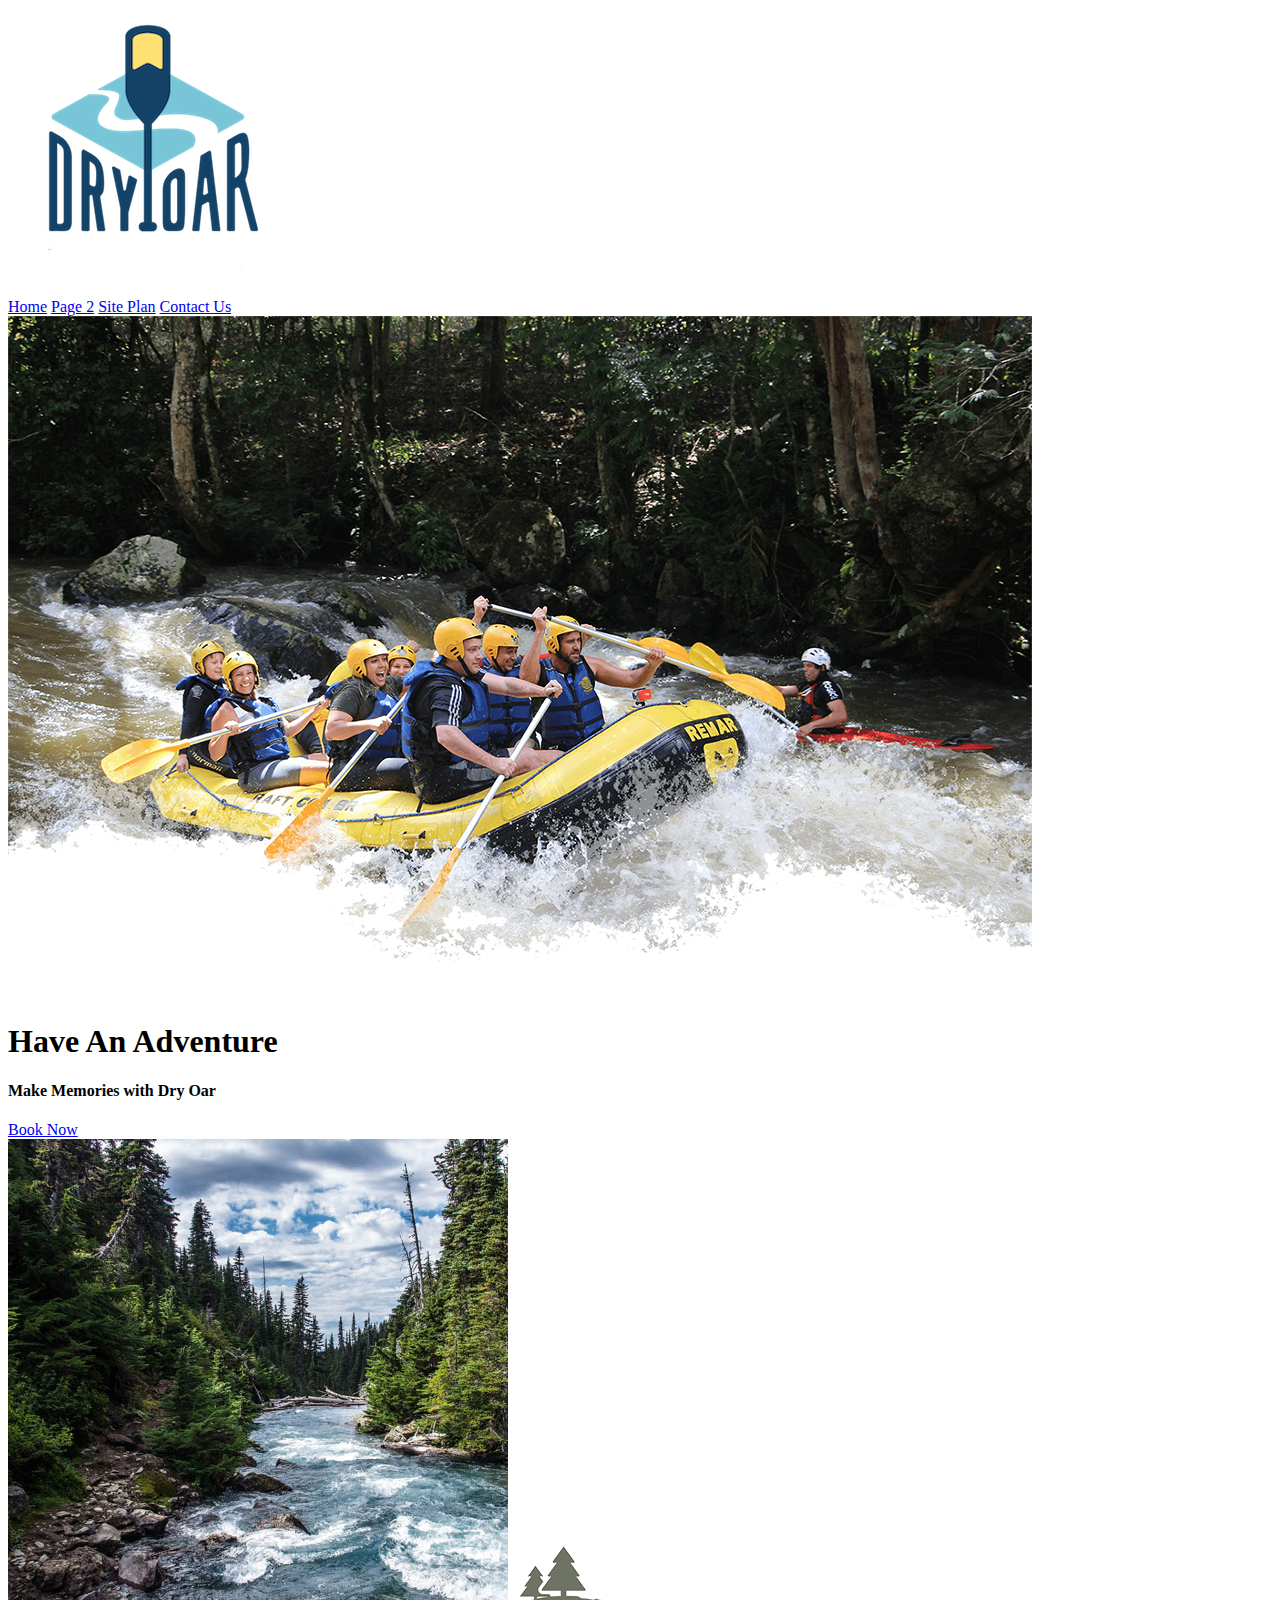
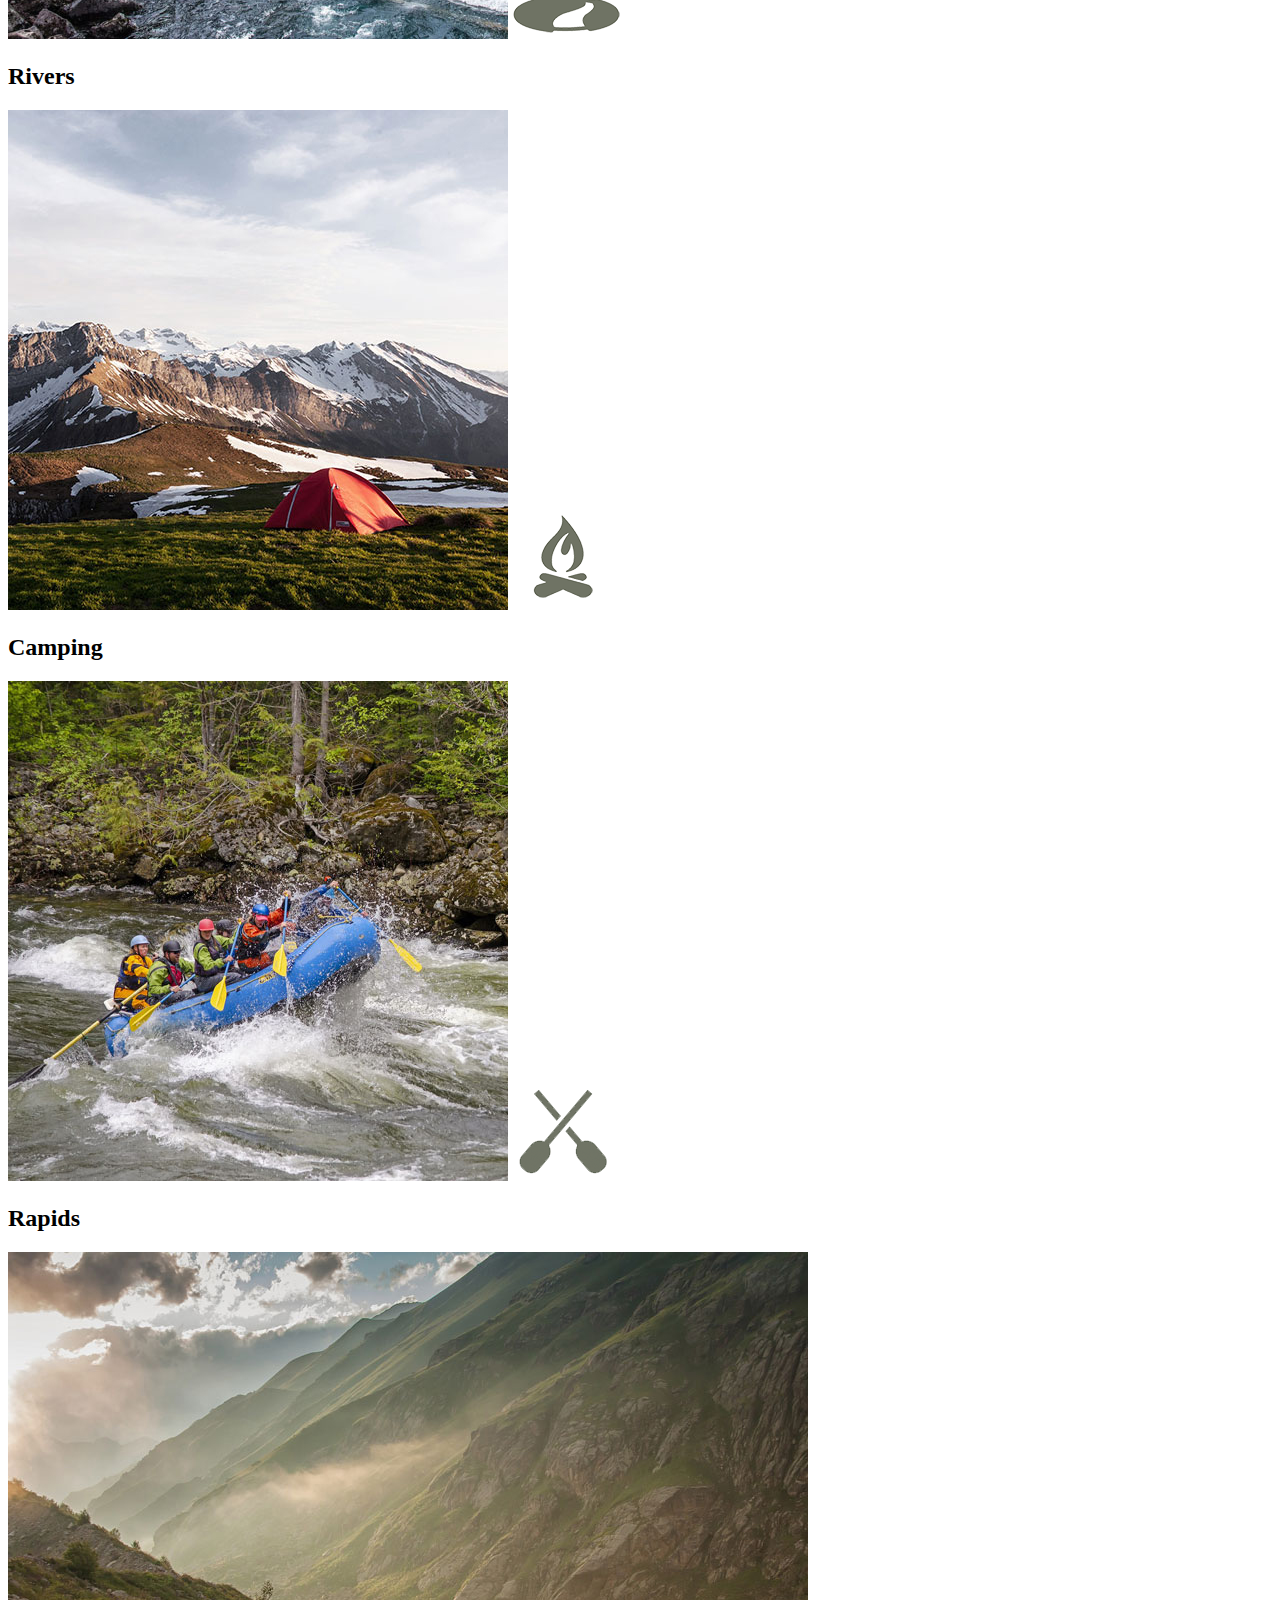
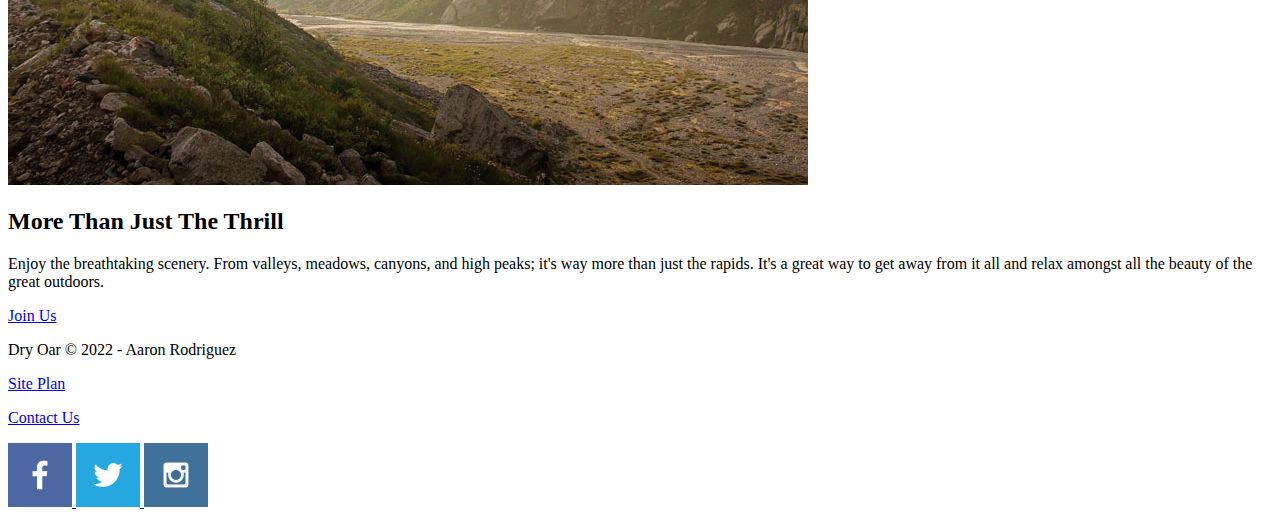
==== index.html @ 536ec054 "css added" ====
<!DOCTYPE html>
<html lang="en">
<head>
    <meta charset="UTF-8">
    <meta http-equiv="X-UA-Compatible" content="IE=edge">
    <meta name="viewport" content="width=device-width, initial-scale=1.0">
    <title>Whitewater Rafting Vacations | Dry Oar Boating | Home</title>
    <link rel="stylesheet" href="styles/style.css">
</head>
<body>
    <header>
        <a id="logo.link" href="index.html">
            <img class="logo" src="wwr/images/logo.png" alt="Dry Oar Logo">
        </a>
        <nav>
            <a href="index.html">Home</a>
            <a href="#">Page 2</a>
            <a href="site-planning-rafting.html">Site Plan</a>
            <a href="contactus.html">Contact Us</a>
        </nav>
    </header>
    <div id="hero">
        <div id="hero-box">
            <img id="hero-img" src="wwr/images/hero.png" alt="People enjoy rafting">
        </div>
        <section id="hero-msg">
            <h1 class="home-title">Have An Adventure</h1>
            <h4>Make Memories with Dry Oar</h4>
            <div class="button-box">
                <a class="book" href="contactus.html">Book Now</a>
            </div>
        </section>
    </div>
    <main class="home-grid">
        <section class="rivers-card">
            <img class="card-img" src="/wwr/images/rivers.jpg">
            <img class="icon" src="wwr/images/river_icon.png">
            <h2>Rivers</h2>
        </section>
        <section class="camping-card">
            <img class="card-img" src="wwr/images/camping.jpg" alt="tent in mountains">
            <img class="icon" src="wwr/images/fire_icon.png" alt="fire icon">
            <h2>Camping</h2>
        </section>
        <section class="rapids-card">
            <img class="card-img" src="wwr/images/rapids.jpg" alt="rafting boat">
            <img class="icon" src="wwr/images/oars.png" alt="oars icon">
            <h2>Rapids</h2>
        </section>
        <img class="mountains" src="wwr/images/mountains.jpg" alt="Misty mountains">
    <section class="msg">
        <h2>More Than Just The Thrill</h2>
        <p>Enjoy the breathtaking scenery. From valleys, meadows, canyons, and high peaks; it's way more than just the rapids. It's a great way to get away from it all and relax amongst all the beauty of the great outdoors. </p>
        <a class='join' href="rivers.html">Join Us</a>
    </section>
    </main>
    <footer>
        <p>Dry Oar &copy; 2022 - Aaron Rodriguez</p>
        <p><a href="site-plan-rafting.html">Site Plan</a></p>
        <p><a href="contactus.html">Contact Us</a></p>
        <div class="social">
            <a href="https://facebook.com" target="_blank">
                <img src="wwr/images/facebook.png" alt="fb icon">
            </a>
            <a href="https://twitter.com" target="_blank">
                <img src="wwr/images/twitter.png" alt="twitter icon">
            </a>
            <a href="https://instagram.com" target="_blank">
                <img src="wwr/images/instagram.png" alt="instagram icon">
            </a>
        </div>
    </footer>
    
</body>
</html>

<!-- random text-->
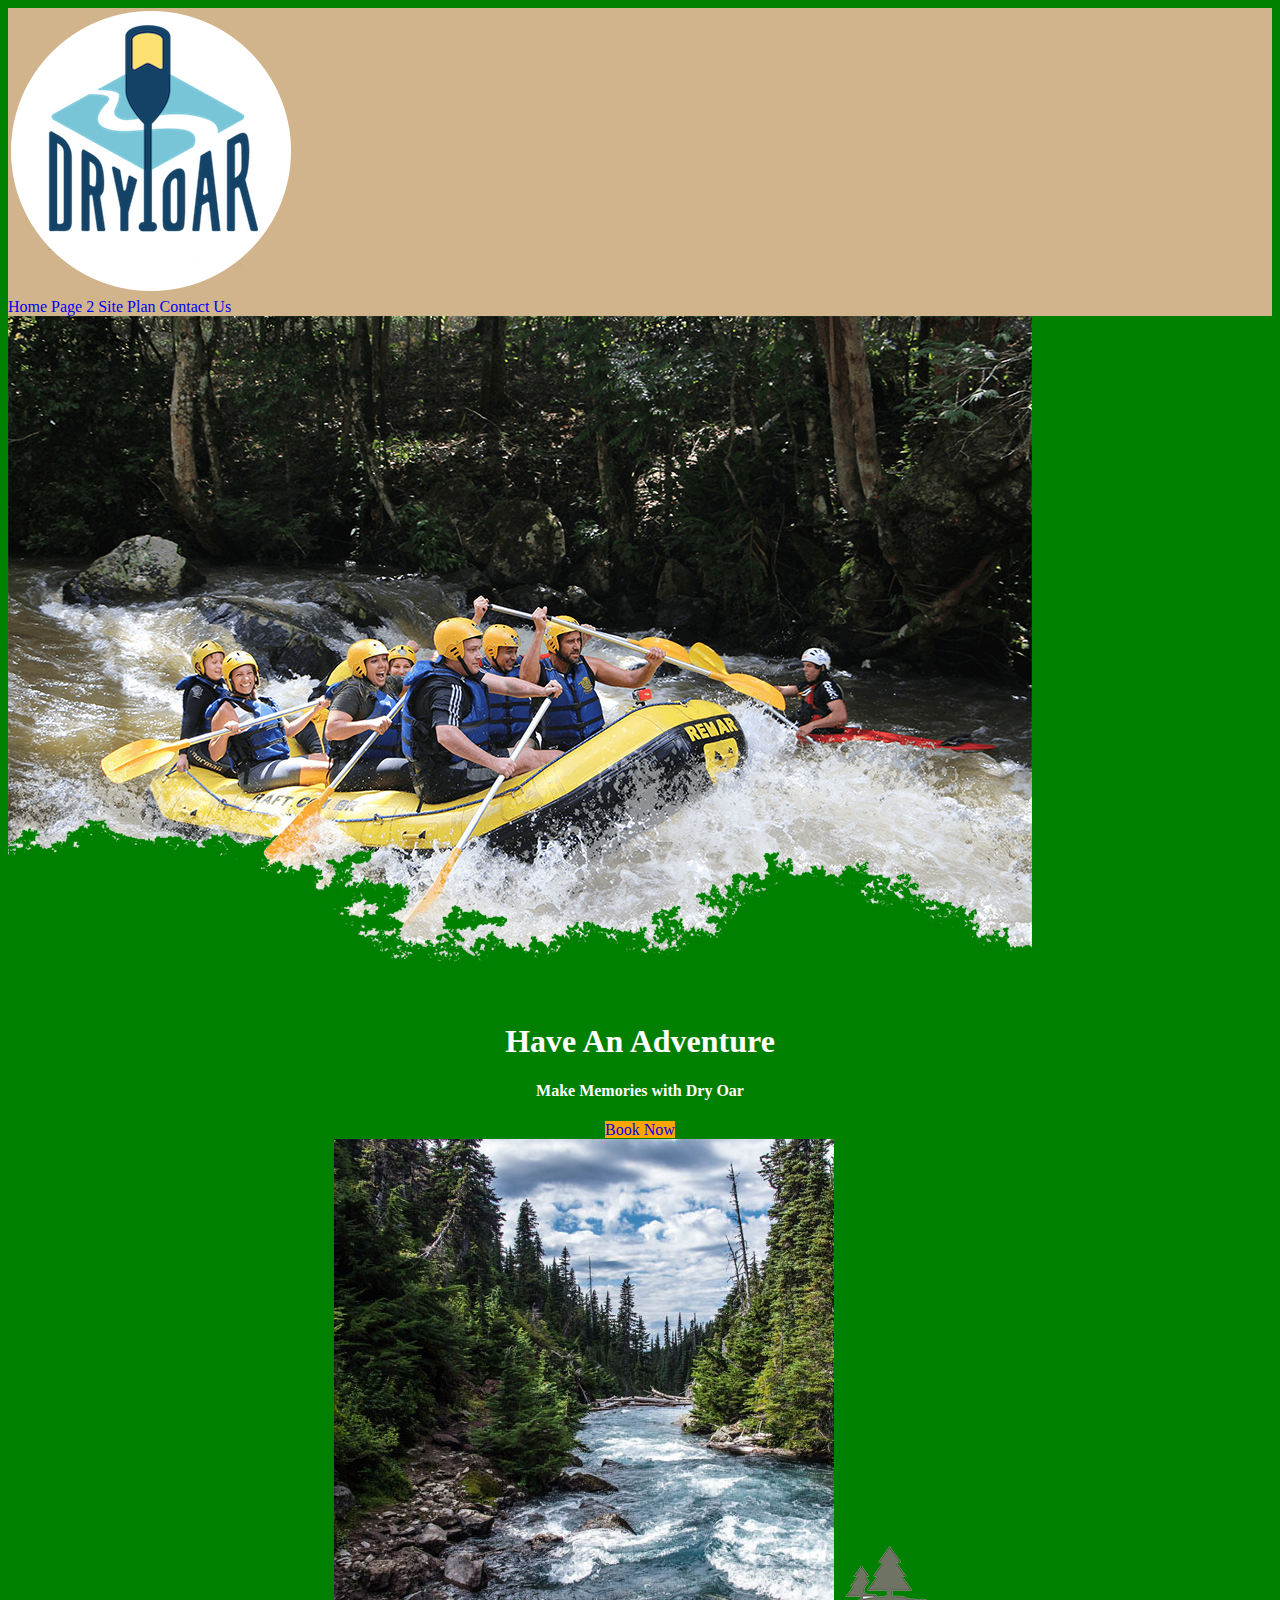
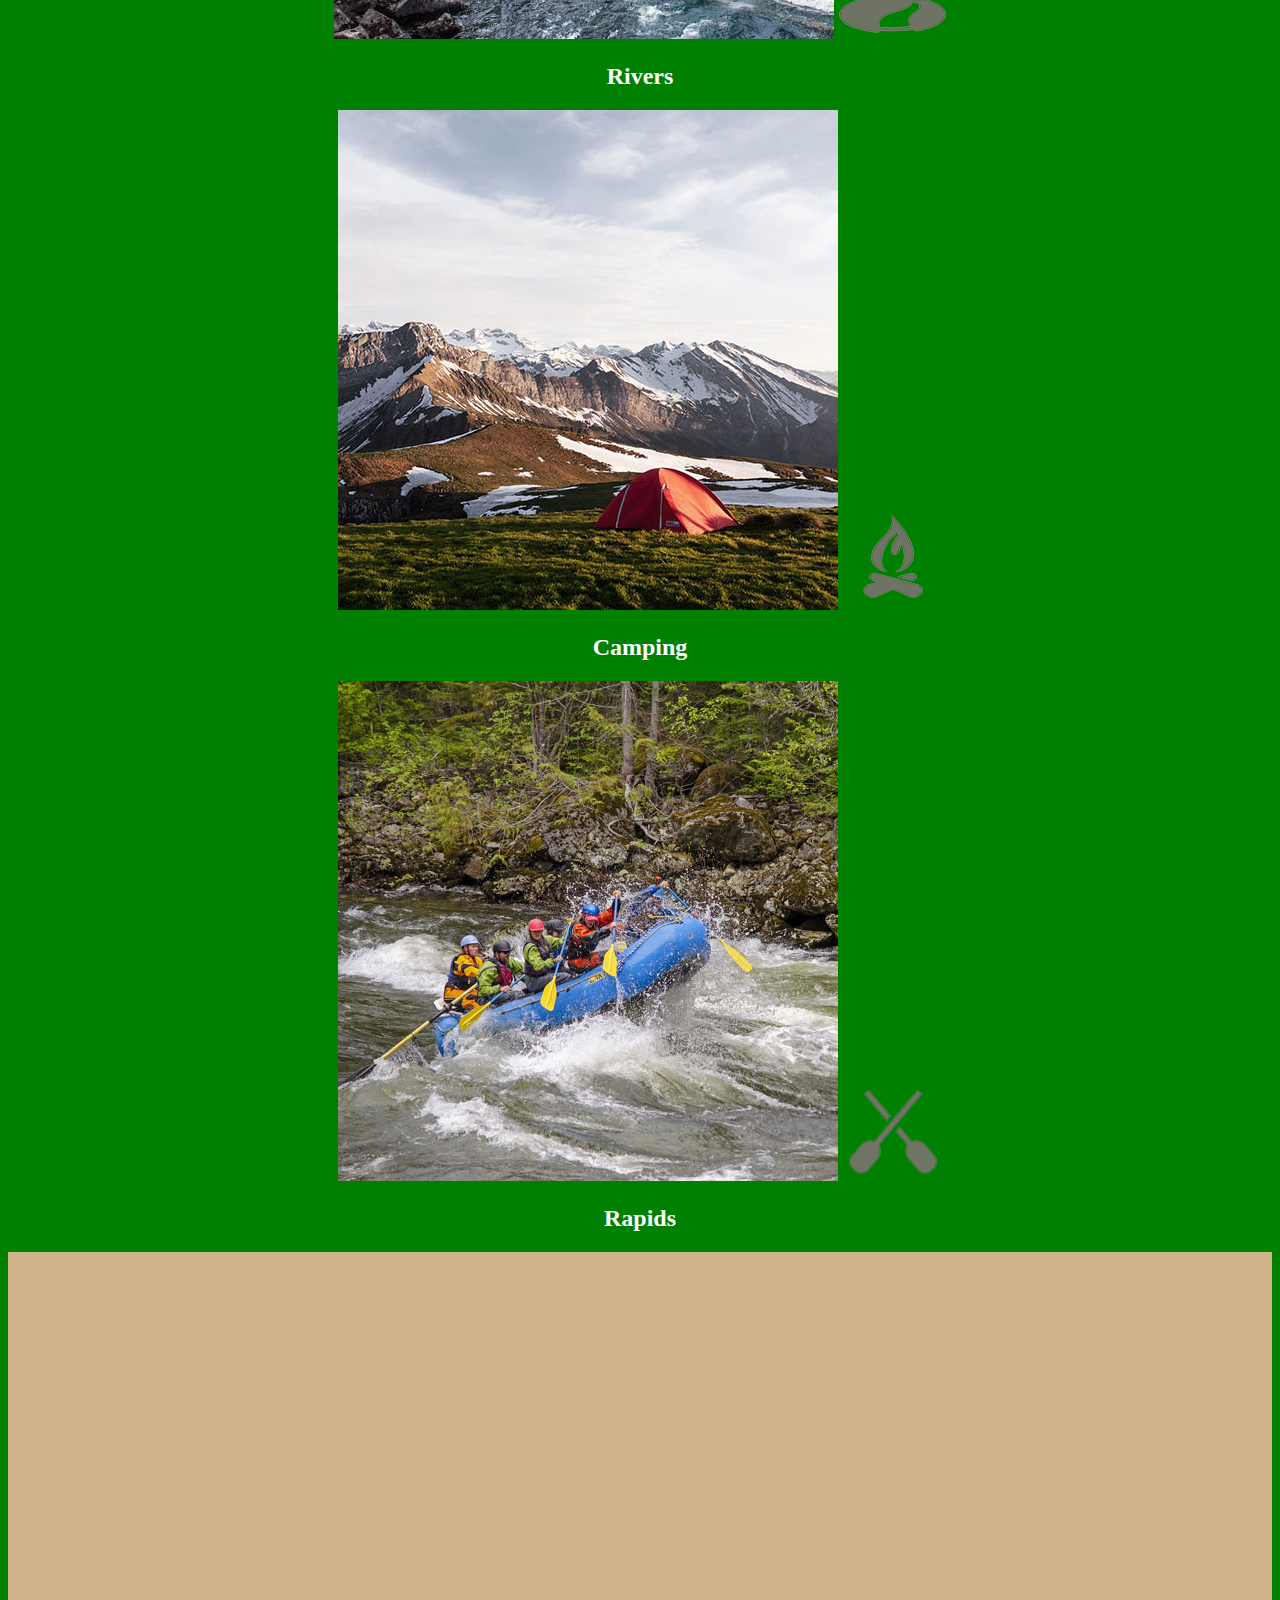
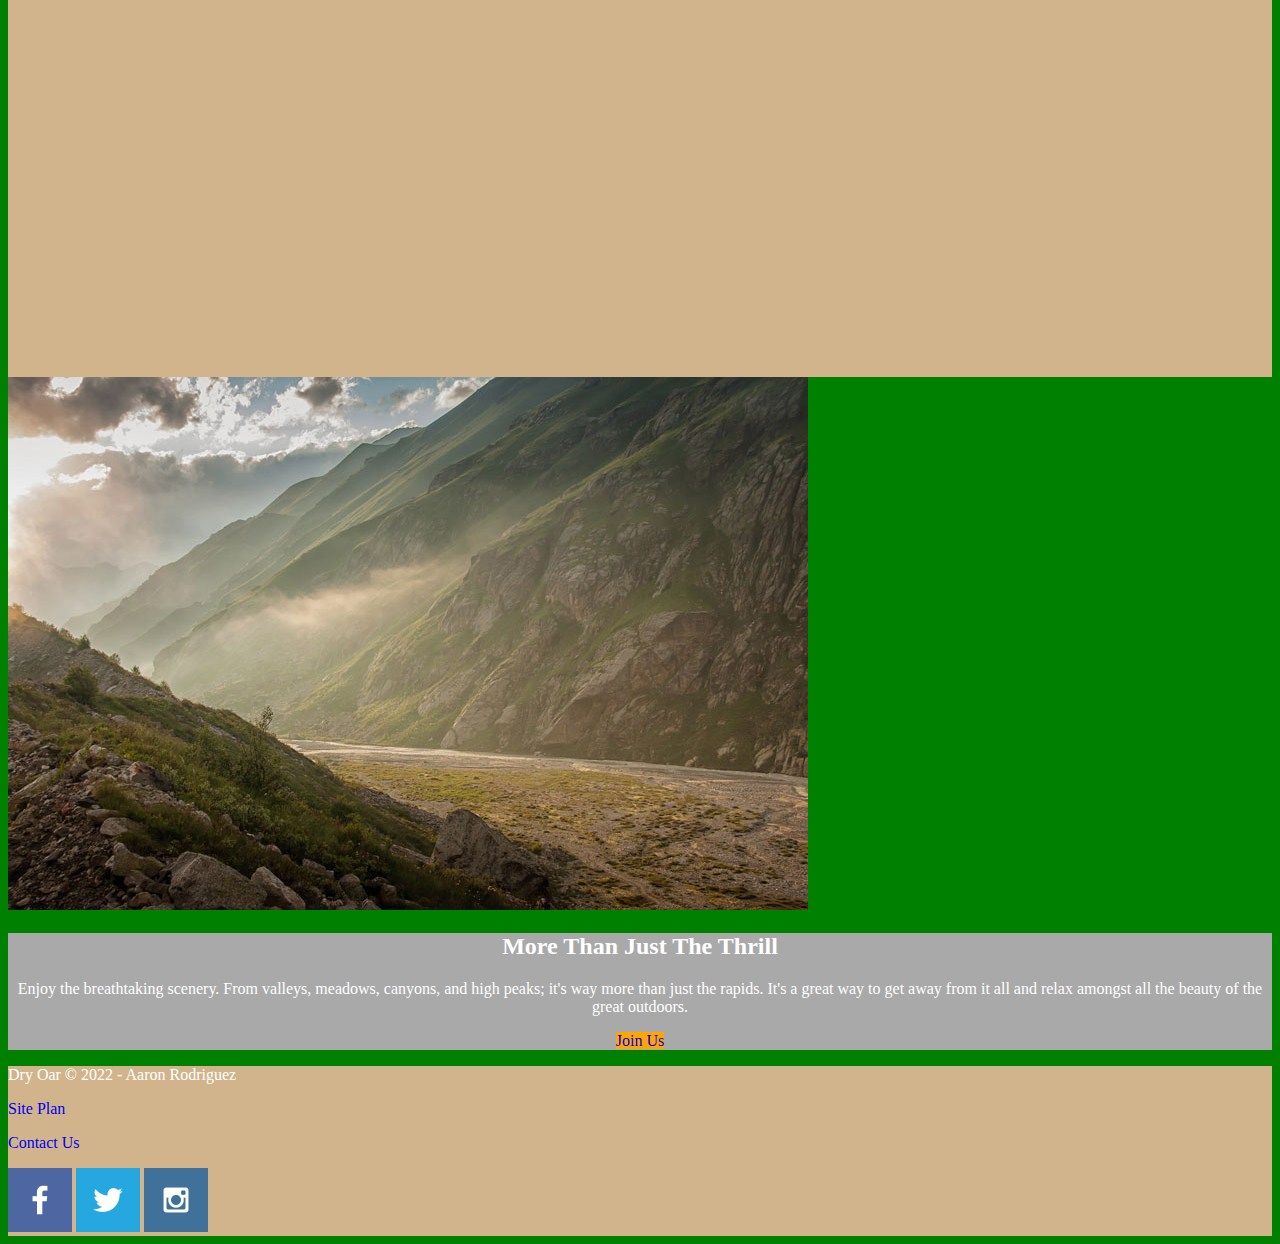
==== commit f09de7b0: "css referencing" ====
--- a/index.html
+++ b/index.html
@@ -5,72 +5,74 @@
     <meta http-equiv="X-UA-Compatible" content="IE=edge">
     <meta name="viewport" content="width=device-width, initial-scale=1.0">
     <title>Whitewater Rafting Vacations | Dry Oar Boating | Home</title>
-    <link rel="stylesheet" href="styles/style.css">
+    <link rel="stylesheet" href="wwr/styles/style.css">
 </head>
 <body>
-    <header>
-        <a id="logo.link" href="index.html">
-            <img class="logo" src="wwr/images/logo.png" alt="Dry Oar Logo">
-        </a>
-        <nav>
-            <a href="index.html">Home</a>
-            <a href="#">Page 2</a>
-            <a href="site-planning-rafting.html">Site Plan</a>
-            <a href="contactus.html">Contact Us</a>
-        </nav>
-    </header>
-    <div id="hero">
-        <div id="hero-box">
-            <img id="hero-img" src="wwr/images/hero.png" alt="People enjoy rafting">
+    <div id="content">
+        <header>
+            <a id="logo.link" href="index.html">
+                <img class="logo" src="wwr/images/logo.png" alt="Dry Oar Logo">
+            </a>
+            <nav>
+                <a href="index.html">Home</a>
+                <a href="#">Page 2</a>
+                <a href="site-planning-rafting.html">Site Plan</a>
+                <a href="contactus.html">Contact Us</a>
+            </nav>
+        </header>
+        <div id="hero">
+            <div id="hero-box">
+                <img id="hero-img" src="wwr/images/hero.png" alt="People enjoy rafting">
+            </div>
+            <section id="hero-msg">
+                <h1 class="home-title">Have An Adventure</h1>
+                <h4>Make Memories with Dry Oar</h4>
+                <div class="button-box">
+                    <a class="book" href="contactus.html">Book Now</a>
+                </div>
+            </section>
         </div>
-        <section id="hero-msg">
-            <h1 class="home-title">Have An Adventure</h1>
-            <h4>Make Memories with Dry Oar</h4>
-            <div class="button-box">
-                <a class="book" href="contactus.html">Book Now</a>
+        <main class="home-grid">
+            <section class="rivers-card">
+                <img class="card-img" src="/wwr/images/rivers.jpg">
+                <img class="icon" src="wwr/images/river_icon.png">
+                <h2>Rivers</h2>
+            </section>
+            <section class="camping-card">
+                <img class="card-img" src="wwr/images/camping.jpg" alt="tent in mountains">
+                <img class="icon" src="wwr/images/fire_icon.png" alt="fire icon">
+                <h2>Camping</h2>
+            </section>
+            <section class="rapids-card">
+                <img class="card-img" src="wwr/images/rapids.jpg" alt="rafting boat">
+                <img class="icon" src="wwr/images/oars.png" alt="oars icon">
+                <h2>Rapids</h2>
+            </section>
+            <div id ="background"></div>
+            <img class="mountains" src="wwr/images/mountains.jpg" alt="Misty mountains">
+        <section class="msg">
+            <h2>More Than Just The Thrill</h2>
+            <p>Enjoy the breathtaking scenery. From valleys, meadows, canyons, and high peaks; it's way more than just the rapids. It's a great way to get away from it all and relax amongst all the beauty of the great outdoors. </p>
+            <a class='join' href="rivers.html">Join Us</a>
+        </section>
+        </main>
+        <footer>
+            <p>Dry Oar &copy; 2022 - Aaron Rodriguez</p>
+            <p><a href="site-plan-rafting.html">Site Plan</a></p>
+            <p><a href="contactus.html">Contact Us</a></p>
+            <div class="social">
+                <a href="https://facebook.com" target="_blank">
+                    <img src="wwr/images/facebook.png" alt="fb icon">
+                </a>
+                <a href="https://twitter.com" target="_blank">
+                    <img src="wwr/images/twitter.png" alt="twitter icon">
+                </a>
+                <a href="https://instagram.com" target="_blank">
+                    <img src="wwr/images/instagram.png" alt="instagram icon">
+                </a>
             </div>
-        </section>
-    </div>
-    <main class="home-grid">
-        <section class="rivers-card">
-            <img class="card-img" src="/wwr/images/rivers.jpg">
-            <img class="icon" src="wwr/images/river_icon.png">
-            <h2>Rivers</h2>
-        </section>
-        <section class="camping-card">
-            <img class="card-img" src="wwr/images/camping.jpg" alt="tent in mountains">
-            <img class="icon" src="wwr/images/fire_icon.png" alt="fire icon">
-            <h2>Camping</h2>
-        </section>
-        <section class="rapids-card">
-            <img class="card-img" src="wwr/images/rapids.jpg" alt="rafting boat">
-            <img class="icon" src="wwr/images/oars.png" alt="oars icon">
-            <h2>Rapids</h2>
-        </section>
-        <img class="mountains" src="wwr/images/mountains.jpg" alt="Misty mountains">
-    <section class="msg">
-        <h2>More Than Just The Thrill</h2>
-        <p>Enjoy the breathtaking scenery. From valleys, meadows, canyons, and high peaks; it's way more than just the rapids. It's a great way to get away from it all and relax amongst all the beauty of the great outdoors. </p>
-        <a class='join' href="rivers.html">Join Us</a>
-    </section>
-    </main>
-    <footer>
-        <p>Dry Oar &copy; 2022 - Aaron Rodriguez</p>
-        <p><a href="site-plan-rafting.html">Site Plan</a></p>
-        <p><a href="contactus.html">Contact Us</a></p>
-        <div class="social">
-            <a href="https://facebook.com" target="_blank">
-                <img src="wwr/images/facebook.png" alt="fb icon">
-            </a>
-            <a href="https://twitter.com" target="_blank">
-                <img src="wwr/images/twitter.png" alt="twitter icon">
-            </a>
-            <a href="https://instagram.com" target="_blank">
-                <img src="wwr/images/instagram.png" alt="instagram icon">
-            </a>
-        </div>
-    </footer>
-    
+        </footer>
+    </div> 
 </body>
 </html>
 
--- a/wwr/styles/style.css
+++ b/wwr/styles/style.css
@@ -0,0 +1,74 @@
+
+
+
+
+#content {
+    max-width: 1600px;
+    margin: 0 auto;
+
+}
+
+nav a {
+    text-align: center;
+    text-decoration: none;
+}
+
+#hero-msg h1 {
+    text-align: center;
+}
+
+#hero-msg h4 {
+    text-align: center;
+}
+
+.button-box {
+    text-align: center;
+}
+
+main section {
+    text-align: center;
+}
+
+#background {
+    height: 725px;
+    background-color: tan;
+}
+
+body {
+    background-color: green;
+    color: white;
+}
+
+header {
+    background-color: tan;
+}
+
+nav a:hover {
+    background-color: brown;
+}
+
+.book, .join {
+    background-color: orange;
+    text-decoration: none;
+}
+
+.book:hover, .join:hover {
+    background-color: yellow;
+}
+
+.msg {
+    background-color: darkgrey;
+}
+
+footer {
+    background-color: tan;
+}
+
+footer a {
+    text-decoration: none;
+}
+
+footer p a:hover {
+    text-decoration: underline;
+}
+
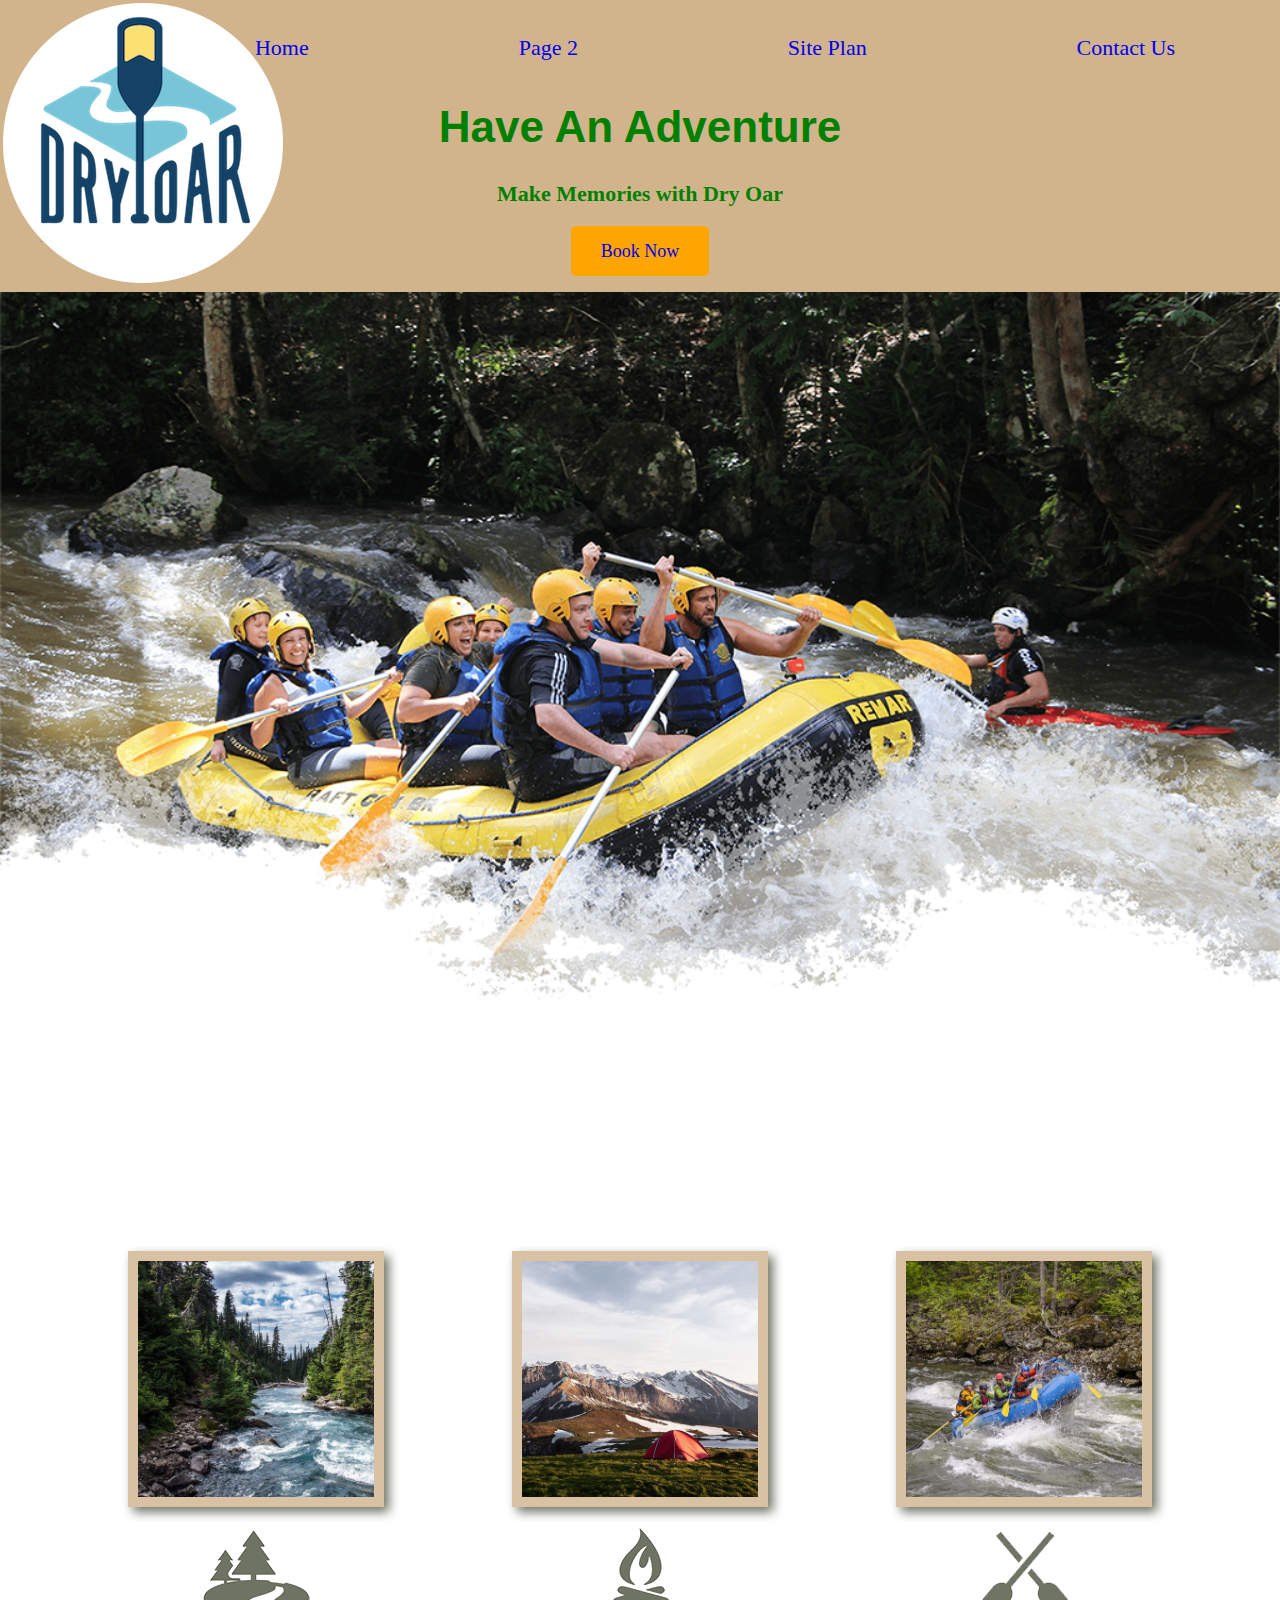
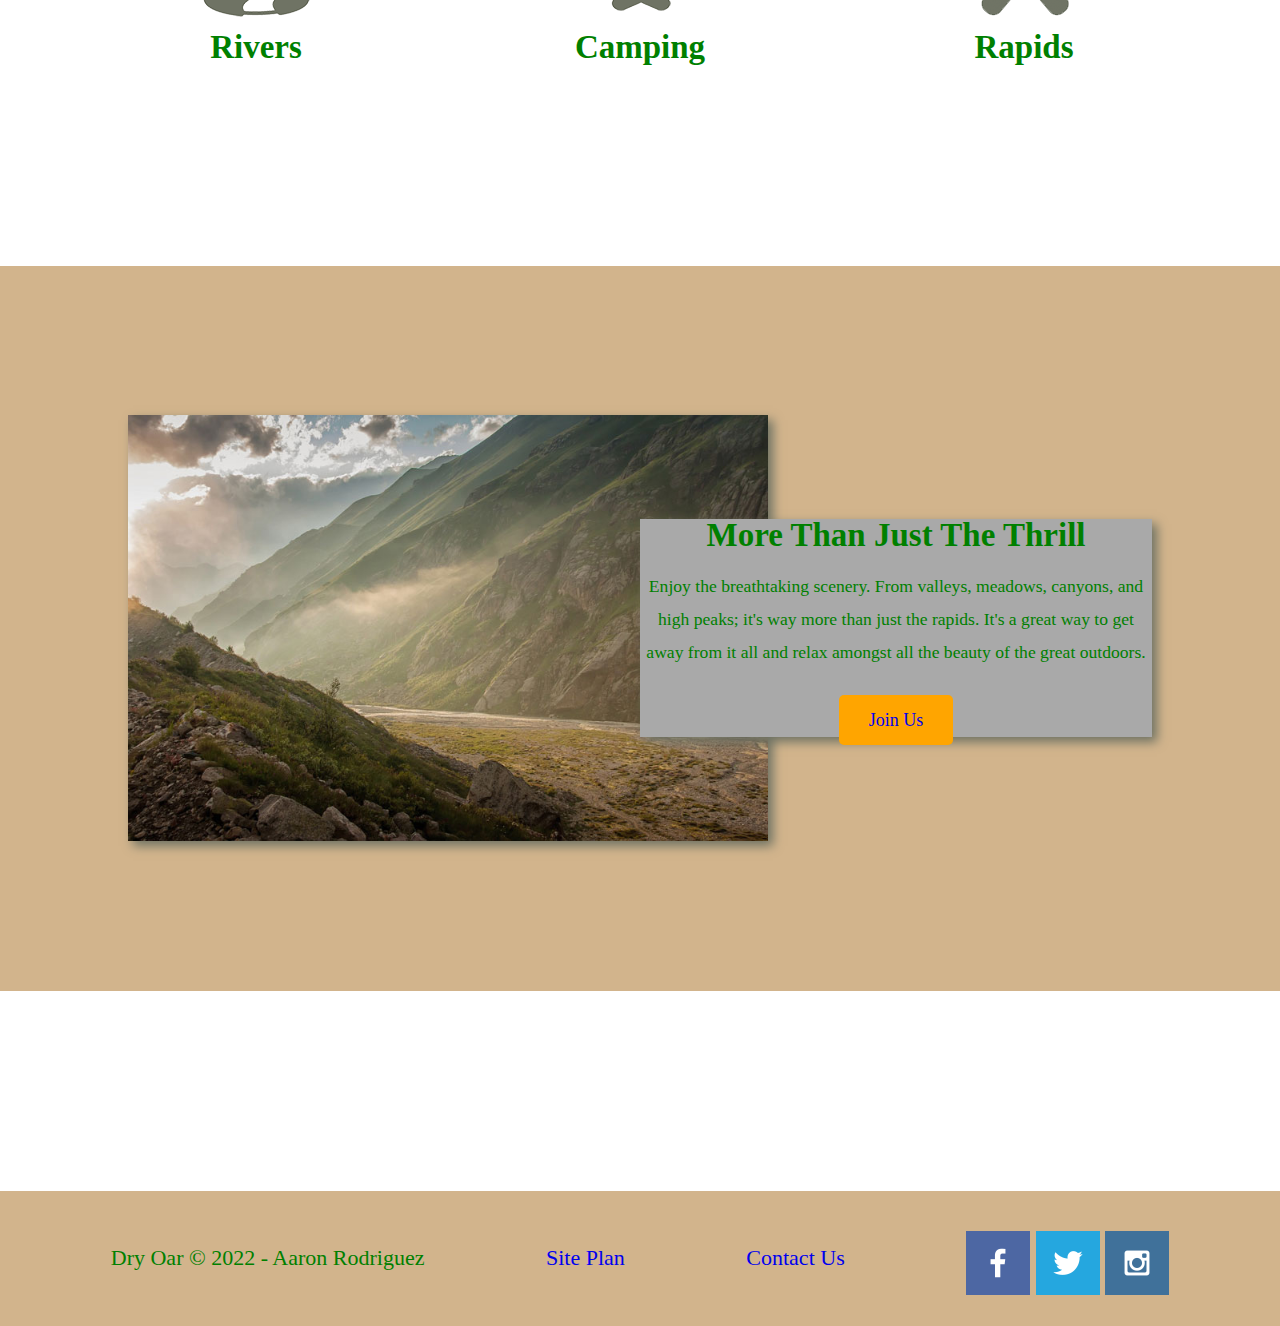
==== commit 31e394ce: "finishing touches for css" ====
--- a/index.html
+++ b/index.html
@@ -10,32 +10,32 @@
 <body>
     <div id="content">
         <header>
-            <a id="logo.link" href="index.html">
+            <a id="logo_link" href="index.html">
                 <img class="logo" src="wwr/images/logo.png" alt="Dry Oar Logo">
             </a>
             <nav>
                 <a href="index.html">Home</a>
                 <a href="#">Page 2</a>
-                <a href="site-planning-rafting.html">Site Plan</a>
+                <a href="site-plan-rafting.html">Site Plan</a>
                 <a href="contactus.html">Contact Us</a>
             </nav>
         </header>
         <div id="hero">
             <div id="hero-box">
-                <img id="hero-img" src="wwr/images/hero.png" alt="People enjoy rafting">
+                <img id="hero-img" src="wwr/images/hero.png" alt="People enjoying white water rafting">
             </div>
             <section id="hero-msg">
                 <h1 class="home-title">Have An Adventure</h1>
                 <h4>Make Memories with Dry Oar</h4>
                 <div class="button-box">
-                    <a class="book" href="contactus.html">Book Now</a>
+                    <a class="book" href="rates.html">Book Now</a>
                 </div>
             </section>
         </div>
         <main class="home-grid">
             <section class="rivers-card">
-                <img class="card-img" src="/wwr/images/rivers.jpg">
-                <img class="icon" src="wwr/images/river_icon.png">
+                <img class="card-img" src="/wwr/images/rivers.jpg" alt="river in forest">
+                <img class="icon" src="wwr/images/river_icon.png" alt="river icon">
                 <h2>Rivers</h2>
             </section>
             <section class="camping-card">
--- a/wwr/styles/style.css
+++ b/wwr/styles/style.css
@@ -1,3 +1,51 @@
+
+header {
+    background-color: tan;
+    display: grid;
+    grid-template-columns: 150px auto;
+}
+
+nav {
+    display: flex;
+    justify-content: space-around;
+}
+
+#logo {
+    padding-top: 5px;
+    padding-left: 5px;
+    justify-self: center;
+    align-self: center;
+}
+
+#hero {
+    display: grid;
+    grid-template-columns: 1fr 3fr 1fr;
+    margin-top: -100px;
+}
+
+#hero-box {
+    grid-column: 1/4;
+    grid-row: 1/3;
+    z-index: -1;
+}
+
+#hero-img {
+    width: 100%;
+}
+
+#hero-msg {
+    grid-column: 2/3;
+    grid-row: 1/2;
+    margin-top: -100px;
+}
+
+#hero-msg h1 {
+    text-align: center;
+}
+
+#hero-msg h4 {
+    text-align: center;
+}
 
 
 
@@ -5,63 +53,135 @@
 #content {
     max-width: 1600px;
     margin: 0 auto;
-
-}
-
-nav a {
-    text-align: center;
-    text-decoration: none;
-}
-
-#hero-msg h1 {
-    text-align: center;
-}
-
-#hero-msg h4 {
-    text-align: center;
-}
-
-.button-box {
-    text-align: center;
-}
-
-main section {
-    text-align: center;
+    font-size: 22px;
+
+}
+
+.home-title {
+    font-family: Arial, Calibri, Candara;
+    font-size: 2em;
+    margin-top: 10px;
+}
+
+.home-grid {
+    display: grid;
+    grid-template-columns: repeat(10, 1fr);
 }
 
 #background {
     height: 725px;
     background-color: tan;
-}
+    grid-column: 1/11;
+    grid-row: 4/9;
+}
+
+.card-img {
+    width: 100%;
+    border: 10px solid #d9c2a3;
+    transition: transform .5s;
+    box-shadow: 5px 5px 10px #6f7364;
+}
+
+.card-img:hover {
+    opacity: .6;
+    transform: scale(1.1);
+}
+
+.mountains {
+    width: 100%;
+    grid-column: 2/7;
+    grid-row: 5/8;
+    box-shadow: 5px 5px 10px #6f7364;
+}
+
+.msg {
+    background-color: darkgrey;
+    line-height: 1.5em;
+    grid-column: 6/10;
+    grid-row: 6/7;
+    box-shadow: 5px 5px 10px #6f7364;
+}
+
+.rivers-card {
+    margin: 200px 0;
+    grid-column: 2/4;
+    grid-row: 2/3;
+}
+
+.camping-card {
+    margin: 200px 0;
+    grid-column: 5/7;
+    grid-row: 2/3;
+}
+
+.rapids-card{
+    margin: 200px 0;
+    grid-column: 8/10;
+    grid-row: 2/3;
+}
+
+nav a {
+    text-align: center;
+    text-decoration: none;
+    padding: 35px;
+}
+
+.button-box {
+    text-align: center;
+}
+
+main section {
+    text-align: center;
+}
+
+main section img {
+    box-sizing: border-box;
+}
+
+
 
 body {
-    background-color: green;
-    color: white;
-}
-
-header {
-    background-color: tan;
-}
-
-nav a:hover {
-    background-color: brown;
+    background-color: white;
+    color: green;
+    margin: 0;
+    padding: 0;
+}
+
+h2 {
+    margin: 0;
 }
 
 .book, .join {
     background-color: orange;
     text-decoration: none;
+    font-size: 18px;
+    padding: 15px 30px;
+    margin-top: 50px;
+    border-radius: 5px;
 }
 
 .book:hover, .join:hover {
     background-color: yellow;
 }
 
-.msg {
-    background-color: darkgrey;
-}
+.icon {
+    padding-top: 10px;
+}
+
+.msg p {
+    font-size: .8em;
+    padding-bottom: 15px;
+}
+
+
 
 footer {
     background-color: tan;
+    padding: 25px 50px;
+    margin-top: 200px;
+    display: flex;
+    justify-content: space-around;
+    align-items: center;
 }
 
 footer a {
@@ -72,3 +192,50 @@
     text-decoration: underline;
 }
 
+footer .social img {
+    padding-top: 15px;
+}
+
+
+
+@media screen and (max-width: 900px) {
+    #hero, .home-grid {
+        display: block;
+        height: auto;
+    }
+    nav, footer {
+        flex-direction: column;
+    }
+    nav a {
+        display: block;
+        padding: 15px;
+    }
+    #hero {
+        margin-top: 0;
+    }
+    #hero-msg {
+        margin-top: 0;
+    }
+    #hero-msg h4 {
+        display: none;
+    }
+    .home-title {
+        font-size: 25px;
+        color: #6f7364;
+    }
+    .rivers-card, .camping-card, .rapids-card { 
+        margin: 50px auto;
+        width: 60%;
+    }
+    #background {
+        display: none;
+    }
+    .mountains, .msg {
+        width: 80%;
+        display: block;
+        margin: 0 auto;
+    }
+    footer {
+        margin-top: 25px;
+    }
+}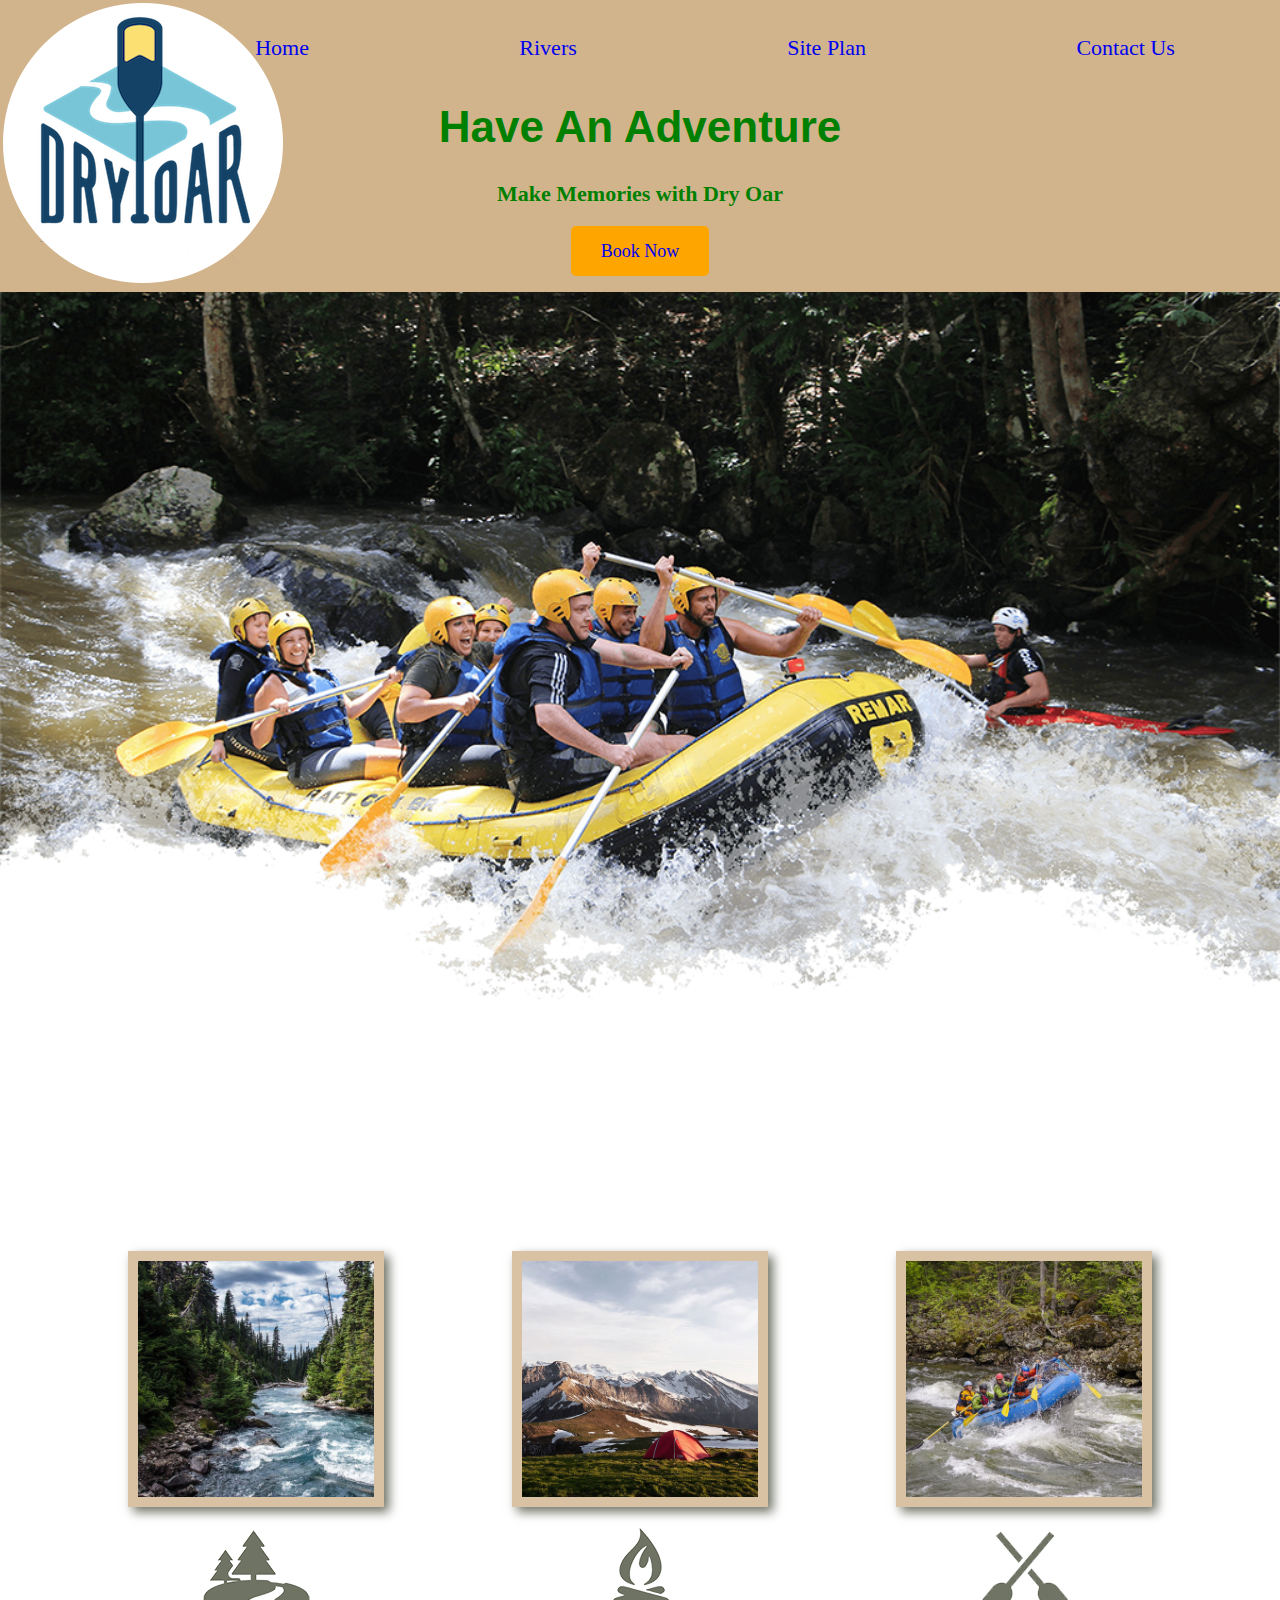
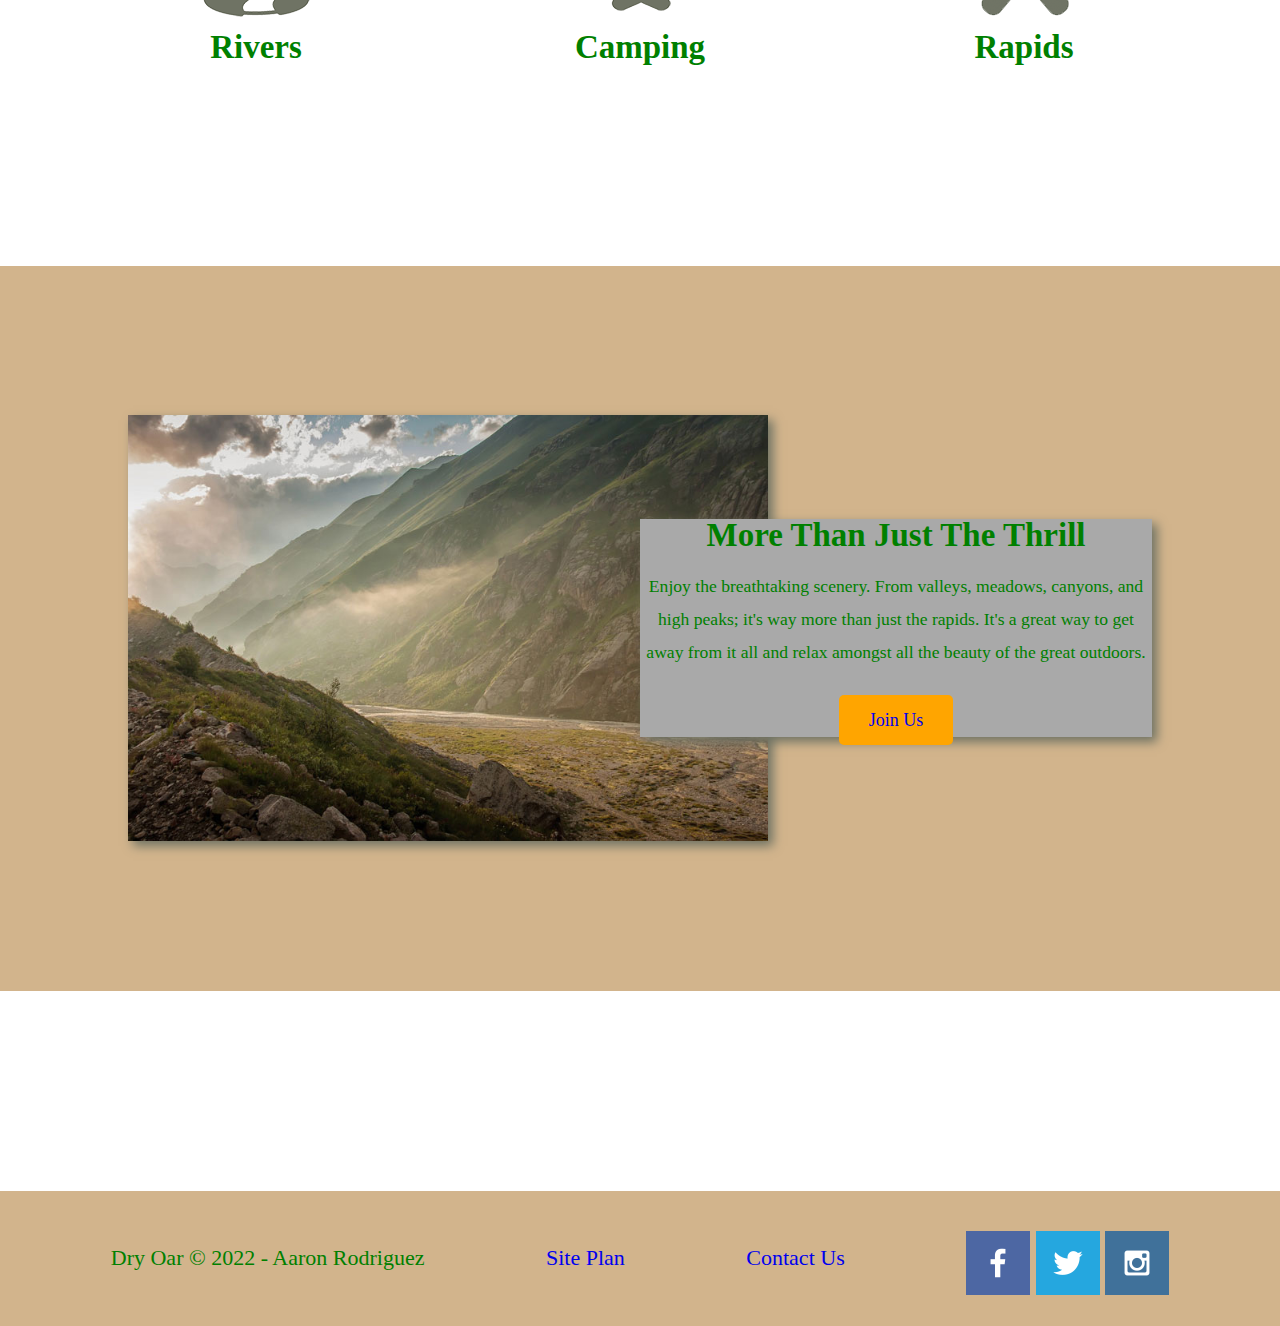
==== commit b2b18254: "updated urls" ====
--- a/index.html
+++ b/index.html
@@ -14,9 +14,9 @@
                 <img class="logo" src="wwr/images/logo.png" alt="Dry Oar Logo">
             </a>
             <nav>
-                <a href="index.html">Home</a>
-                <a href="#">Page 2</a>
-                <a href="site-plan-rafting.html">Site Plan</a>
+                <a href="aaronrod3.github.io/wdd130/index.html">Home</a>
+                <a href="aaronrod3.github.io/wdd130/wwr/rivers_page">Rivers</a>
+                <a href="aaronrod3.github.io/wdd130/wwr/site-plan-rafting.html">Site Plan</a>
                 <a href="contactus.html">Contact Us</a>
             </nav>
         </header>
--- a/wwr/styles/style.css
+++ b/wwr/styles/style.css
@@ -47,9 +47,6 @@
     text-align: center;
 }
 
-
-
-
 #content {
     max-width: 1600px;
     margin: 0 auto;
@@ -138,6 +135,58 @@
     box-sizing: border-box;
 }
 
+/*
+RIVERS PAGE CSS
+*/
+#river {
+    display: grid;
+    grid-template-columns:1fr 3fr 1fr;
+    background-color:;
+}
+
+#river-box {
+    grid-column: 1/4;
+}
+
+#river-img {
+    width: 100%;
+}
+
+#river-msg {
+    grid-column: 2/3;
+    grid-row: 3/3;
+    text-align: center;
+}
+
+.rivers-grid {
+    display: grid;
+    grid-template-columns: 1fr 2fr;
+    grid-template-rows: 1fr 1fr 1fr;
+}
+
+.river-card-img {
+    width: 100%;
+    border: 10px solid #d9c2a3;
+    transition: transform .5s;
+    box-shadow: 5px 5px 10px #6f7364;
+}
+
+.salmon-river-card {
+    grid-column: 1/3;
+}
+
+h3.salmon-river-card {
+    grid-column: 2/3;
+    float: right;
+}
+
+.desolation-canyon-card {
+    grid-column: 1/3;
+}
+
+.grand-canyon-card {
+    grid-column: 1/3;
+}
 
 
 body {
